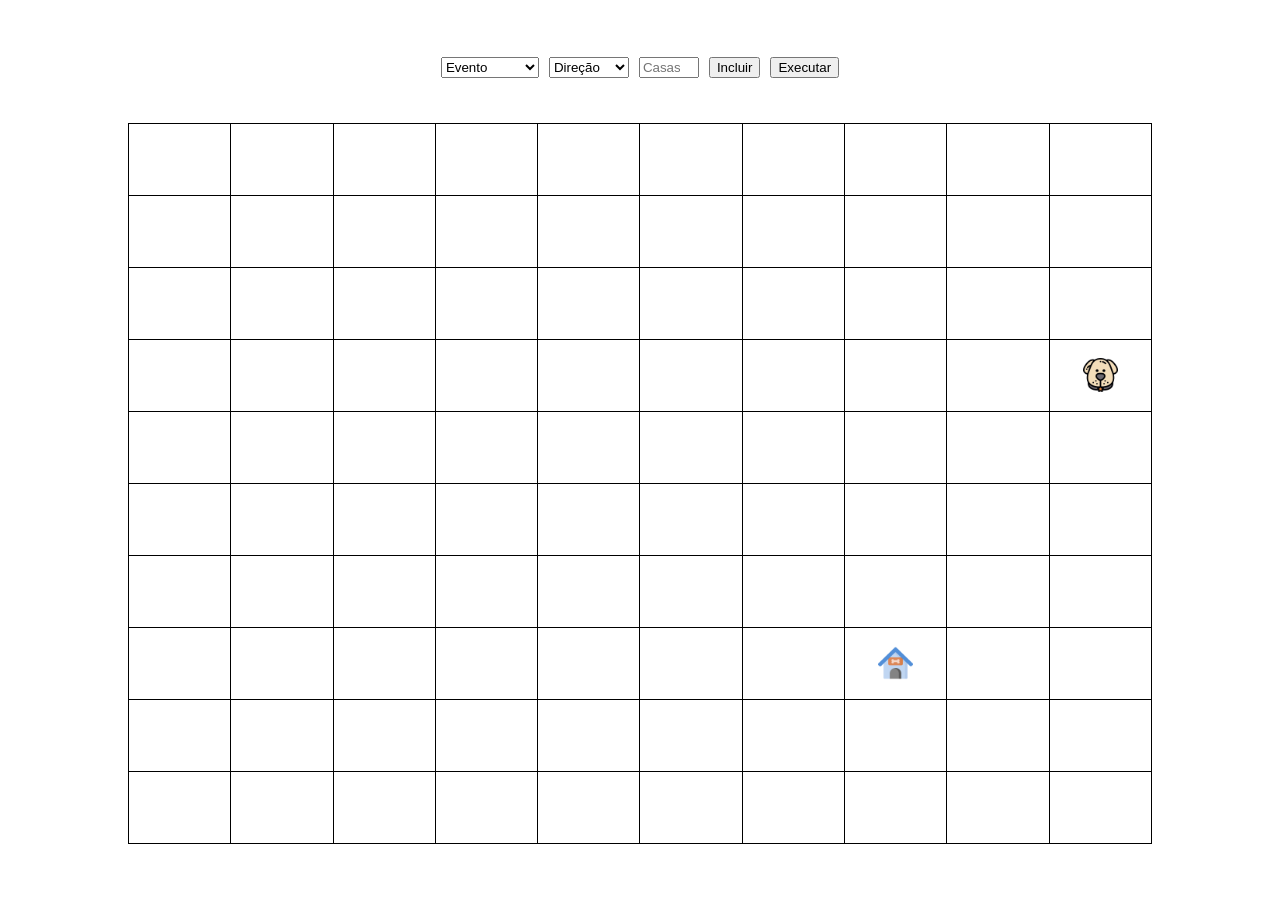
==== labirinto/index.html @ 0715a5e5 "aula 31 - movimentação do cachorro" ====
<html lang="pt">
<head>
    <meta charset="UTF-8">
    <title>Labirinto</title>
    <!-- defer significa chamar o script so depois de carregar o HTML, se nao tiver essa tag, ele pode gerar erro ao interagir com uma imagem que ainda nao carregou -->
    <script src="js/funcoes.js" defer></script>
    <link rel="stylesheet" href="css/estilos.css">
</head>
<body>
<div id="controles">
     <select name="evento" id="evento">
         <option value="" disabled selected hidden>Evento</option>
         <option>Pular para</option><option>Ir para</option><option>Desviar para</option>
     </select>
     <select name="direcao" id="direcao">
         <option value="" disabled selected hidden>Direção</option>
         <option value="1">Acima</option><option value="2">Abaixo</option><option value="3">Direita</option><option value="4">Esquerda</option>
     </select>
     <input type="number" name="casas" id="casas" placeholder="Casas" style="width: 60px;">
    <button onclick="inserirComandos()" id="casas">Incluir</button>
    <button onclick="seguirCaminho()" id="casas">Executar</button>
</div>
<!-- div para parabenizar -->
<div id="parabens"></div>
<div id="comandos"></div>
<div id="tabela"></div>
</body>
</html>
---- labirinto/css/estilos.css ----
html, body {
    margin: 0;
    padding: 0;
    width: 100vw;
    height: 100vh;
    display: flex;
    flex-direction: column;
    justify-content: center;
    align-items: center;
    gap: 15px;
}
#controles {
    display: flex;
    gap: 10px;
    justify-content: flex-start;
}
#comandos {
    display: flex;
    gap: 10px;
    justify-content: flex-start;
}

table {
    width: 80vw;
    height: 80vh;
    table-layout: fixed;
    border-collapse: collapse;
}
tr {
    height: calc(80vh / var(--linhas, 10));
}

td {
    border: 1px solid black;
    text-align: center;
    vertical-align: middle;
    overflow: hidden;
}


td img {
    width: 50%;
    height: 50%;
    object-fit: contain;
}
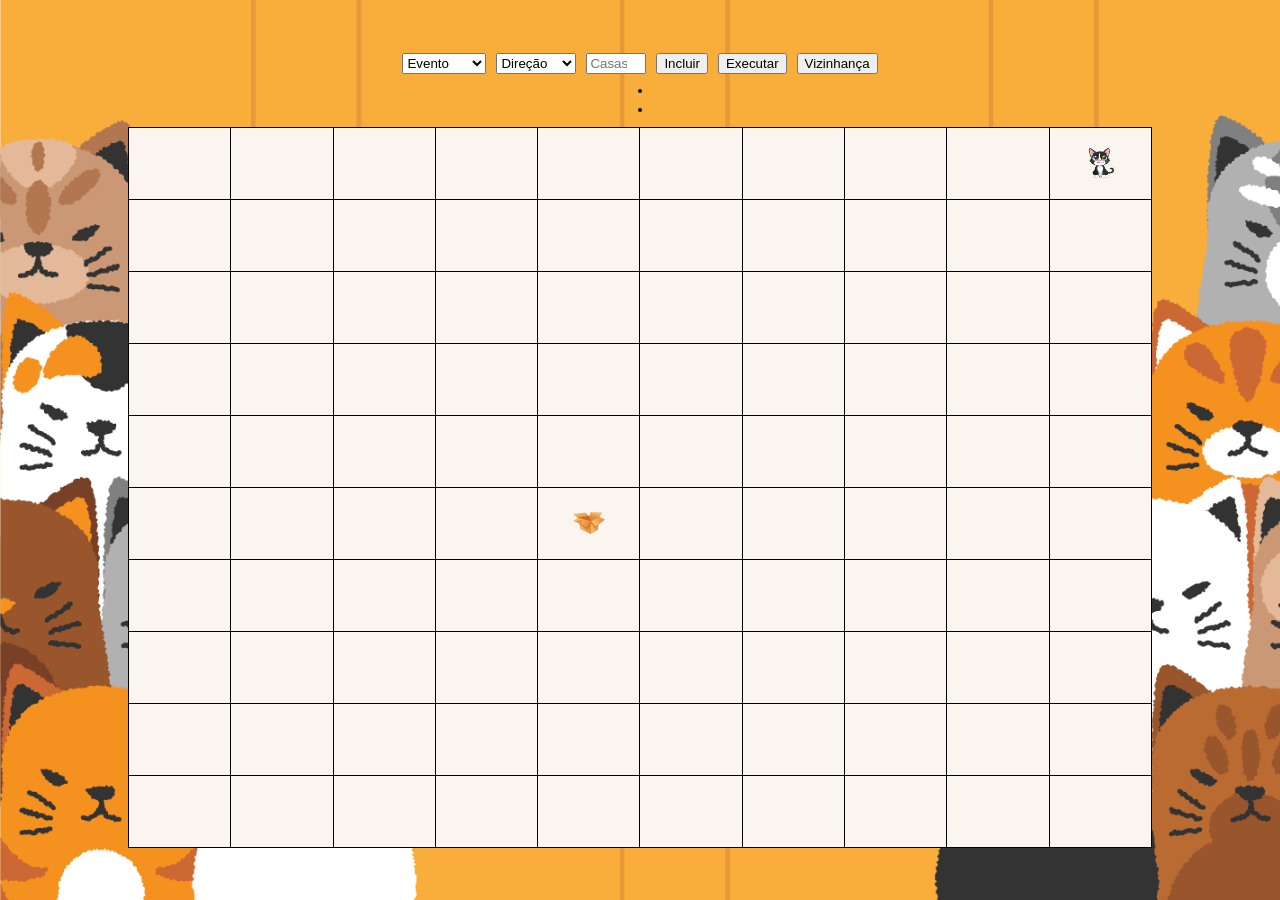
==== commit de1c2e0d: "aula dia 7: distancia os vizinhos" ====
--- a/labirinto/index.html
+++ b/labirinto/index.html
@@ -1,9 +1,7 @@
-
 <html lang="pt">
 <head>
     <meta charset="UTF-8">
     <title>Labirinto</title>
-    <!-- defer significa chamar o script so depois de carregar o HTML, se nao tiver essa tag, ele pode gerar erro ao interagir com uma imagem que ainda nao carregou -->
     <script src="js/funcoes.js" defer></script>
     <link rel="stylesheet" href="css/estilos.css">
 </head>
@@ -11,17 +9,21 @@
 <div id="controles">
      <select name="evento" id="evento">
          <option value="" disabled selected hidden>Evento</option>
-         <option>Pular para</option><option>Ir para</option><option>Desviar para</option>
+         <option value="1">Ir para</option>
+         <option value="2">Pular para</option>
      </select>
      <select name="direcao" id="direcao">
          <option value="" disabled selected hidden>Direção</option>
-         <option value="1">Acima</option><option value="2">Abaixo</option><option value="3">Direita</option><option value="4">Esquerda</option>
+         <option value="1">Acima</option>
+         <option value="2">Abaixo</option>
+         <option value="3">Direita</option>
+         <option value="4">Esquerda</option>
      </select>
      <input type="number" name="casas" id="casas" placeholder="Casas" style="width: 60px;">
     <button onclick="inserirComandos()" id="casas">Incluir</button>
     <button onclick="seguirCaminho()" id="casas">Executar</button>
+    <button  id="vizinho">Vizinhança</button>
 </div>
-<!-- div para parabenizar -->
 <div id="parabens"></div>
 <div id="comandos"></div>
 <div id="tabela"></div>
--- a/labirinto/css/estilos.css
+++ b/labirinto/css/estilos.css
@@ -8,6 +8,9 @@
     justify-content: center;
     align-items: center;
     gap: 15px;
+    background-image: url("/labirinto/img/fundo.jpg");
+    background-size: cover;
+  
 }
 #controles {
     display: flex;
@@ -18,6 +21,17 @@
     display: flex;
     gap: 10px;
     justify-content: flex-start;
+    border: 2px solid black;
+    border-radius: 5px;
+    font-family: "Brush Script MT", cursive;
+    background-color: #faf6ef;
+}
+
+#parabens {
+    border: 2px solid black;
+    border-radius: 5px;
+    font-family: "Brush Script MT", cursive;
+    background-color: #faf6ef;
 }
 
 table {
@@ -25,6 +39,7 @@
     height: 80vh;
     table-layout: fixed;
     border-collapse: collapse;
+    background-color: #faf6ef;
 }
 tr {
     height: calc(80vh / var(--linhas, 10));
@@ -42,4 +57,5 @@
     width: 50%;
     height: 50%;
     object-fit: contain;
-}+}
+
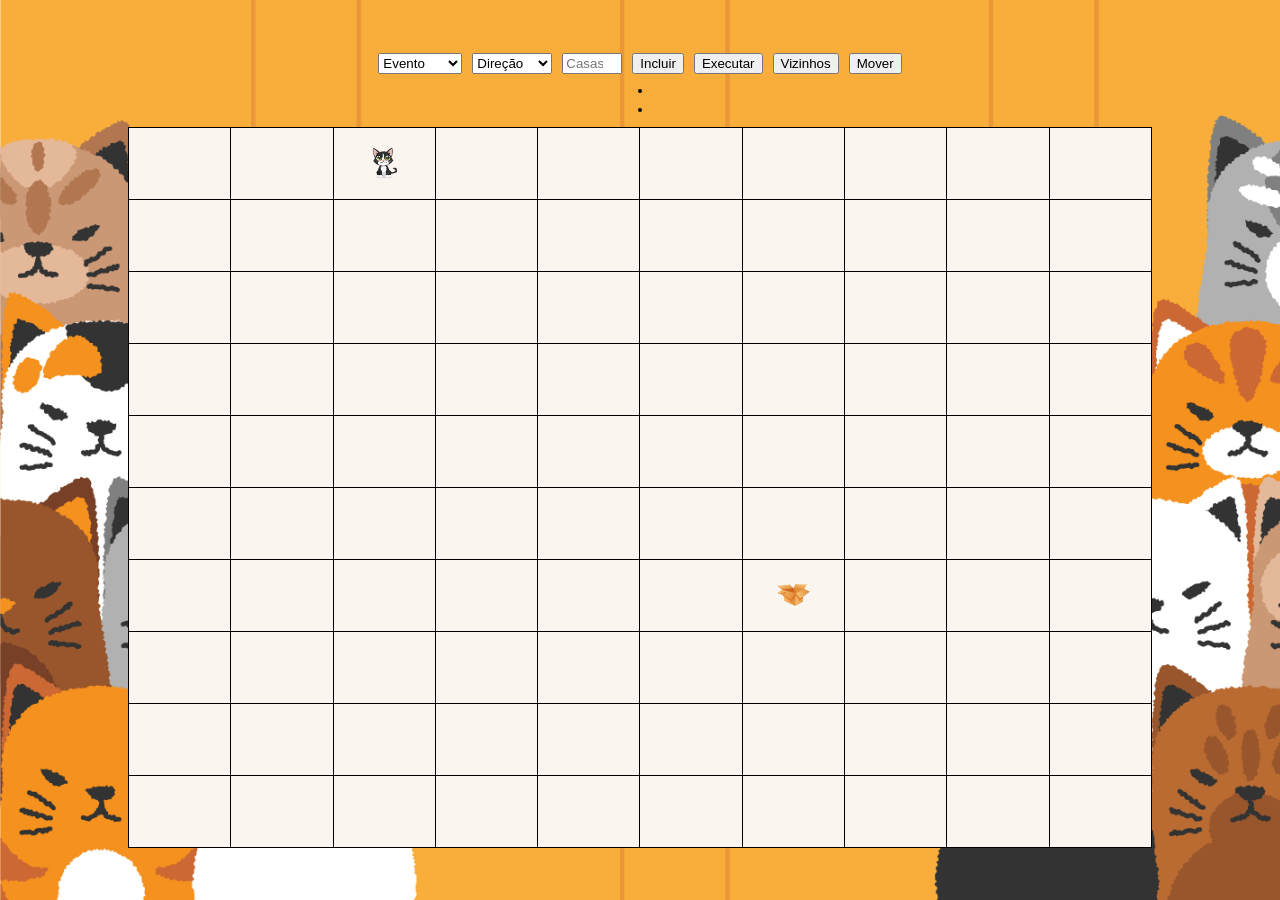
==== commit 7b4f5855: "codigo final do dia 07 corrigido" ====
--- a/labirinto/index.html
+++ b/labirinto/index.html
@@ -22,7 +22,8 @@
      <input type="number" name="casas" id="casas" placeholder="Casas" style="width: 60px;">
     <button onclick="inserirComandos()" id="casas">Incluir</button>
     <button onclick="seguirCaminho()" id="casas">Executar</button>
-    <button  id="vizinho">Vizinhança</button>
+    <button  id="vizinho">Vizinhos</button>
+    <button id="mover">Mover</button>
 </div>
 <div id="parabens"></div>
 <div id="comandos"></div>
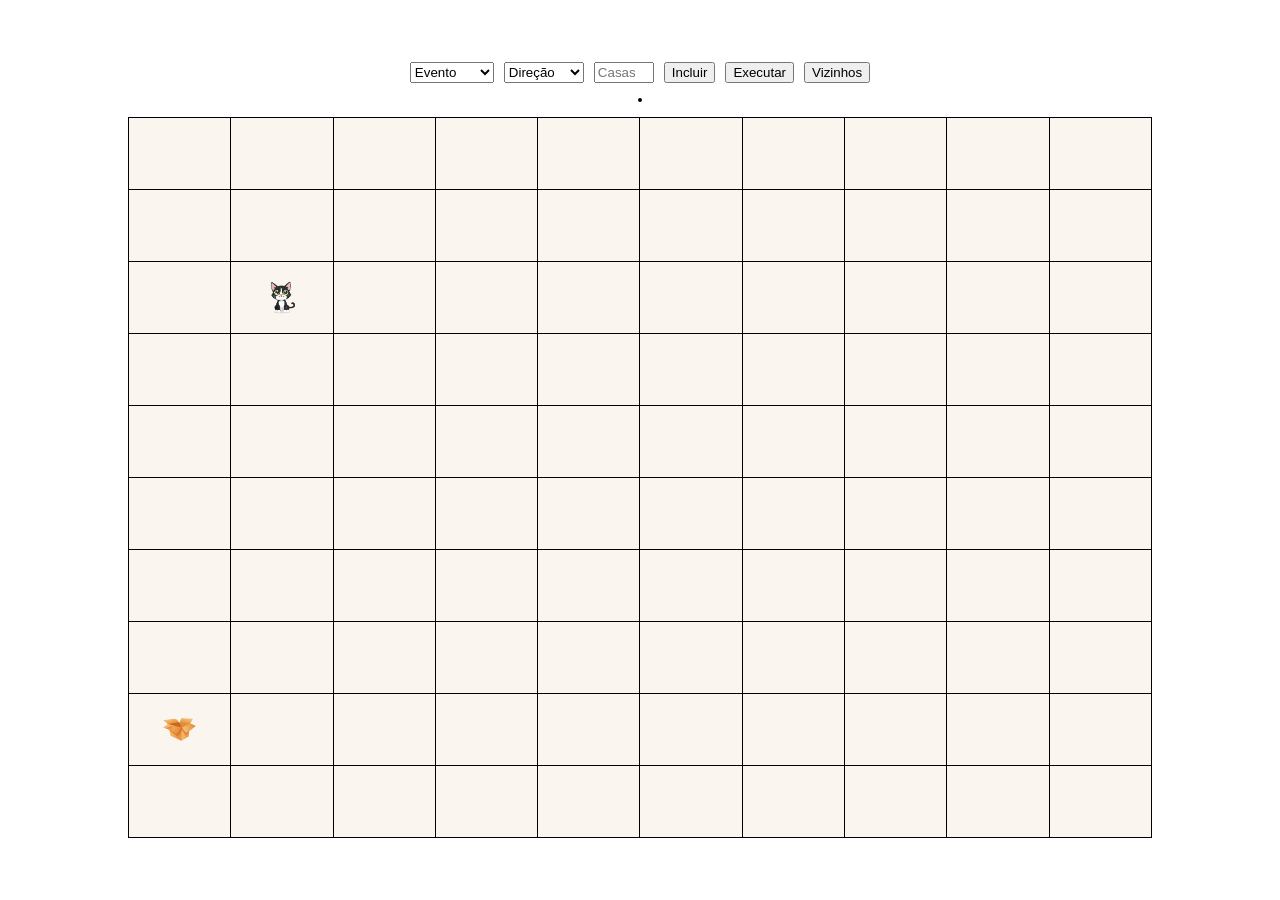
==== commit a4872a43: "loop com a menor distancia" ====
--- a/labirinto/index.html
+++ b/labirinto/index.html
@@ -23,10 +23,9 @@
     <button onclick="inserirComandos()" id="casas">Incluir</button>
     <button onclick="seguirCaminho()" id="casas">Executar</button>
     <button  id="vizinho">Vizinhos</button>
-    <button id="mover">Mover</button>
+    
 </div>
 <div id="parabens"></div>
-<div id="comandos"></div>
 <div id="tabela"></div>
 </body>
 </html>
--- a/labirinto/css/estilos.css
+++ b/labirinto/css/estilos.css
@@ -8,7 +8,7 @@
     justify-content: center;
     align-items: center;
     gap: 15px;
-    background-image: url("/labirinto/img/fundo.jpg");
+    background-image: url("/img/fundo.jpg");
     background-size: cover;
   
 }
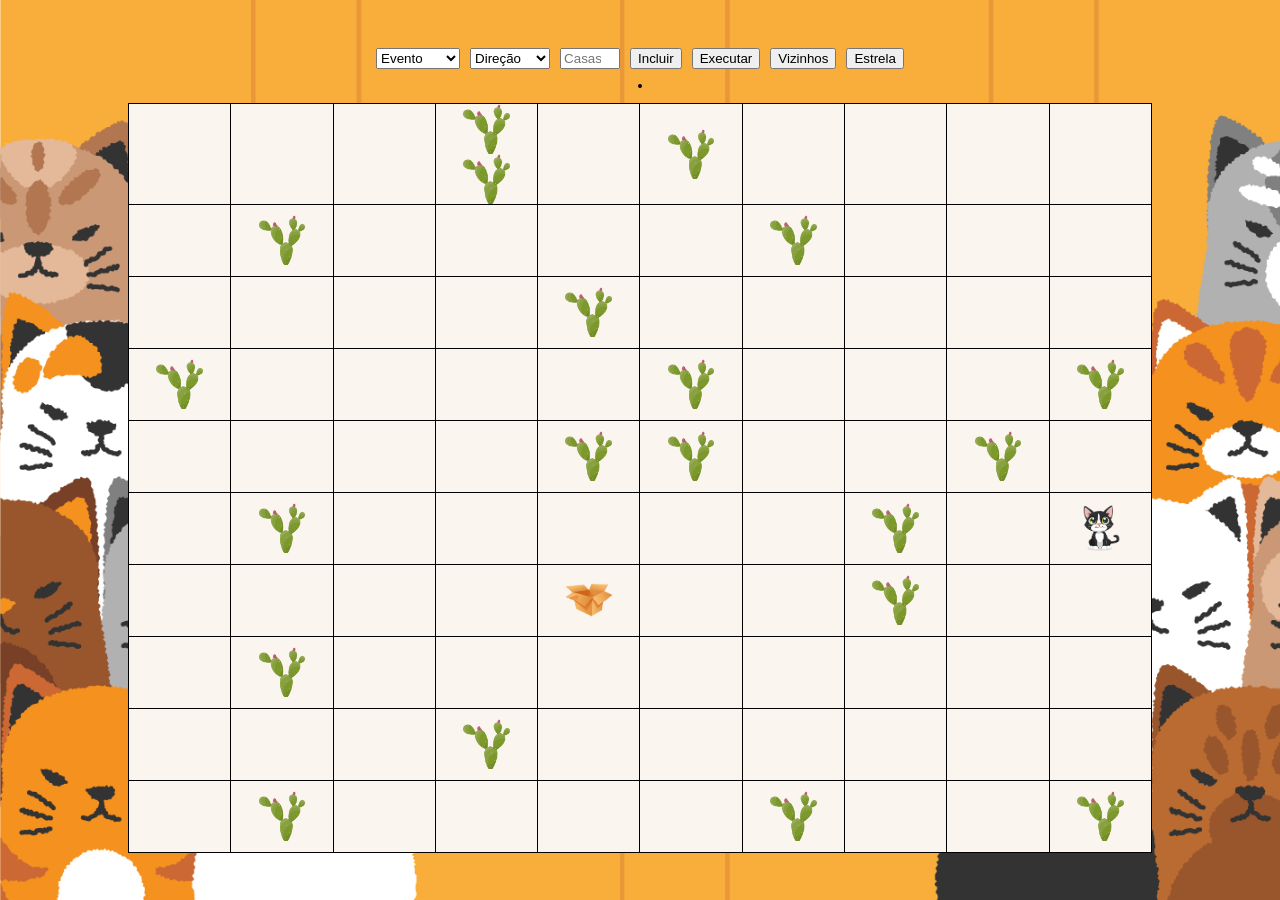
==== commit bef58e81: "GPS estrela" ====
--- a/labirinto/index.html
+++ b/labirinto/index.html
@@ -23,6 +23,7 @@
     <button onclick="inserirComandos()" id="casas">Incluir</button>
     <button onclick="seguirCaminho()" id="casas">Executar</button>
     <button  id="vizinho">Vizinhos</button>
+    <button onclick="encontraCaminhoEstrela()">Estrela</button>
     
 </div>
 <div id="parabens"></div>
--- a/labirinto/css/estilos.css
+++ b/labirinto/css/estilos.css
@@ -8,7 +8,7 @@
     justify-content: center;
     align-items: center;
     gap: 15px;
-    background-image: url("/img/fundo.jpg");
+    background-image: url("../img/fundo.jpg");
     background-size: cover;
   
 }
@@ -50,12 +50,17 @@
     text-align: center;
     vertical-align: middle;
     overflow: hidden;
+    width: 50px;
+    height: 50px;
+    min-width: 50px;
+    min-height: 50px;
+    padding: 0;
 }
 
 
 td img {
-    width: 50%;
-    height: 50%;
+    width: 100%;
+    height: 100%;
     object-fit: contain;
 }
 
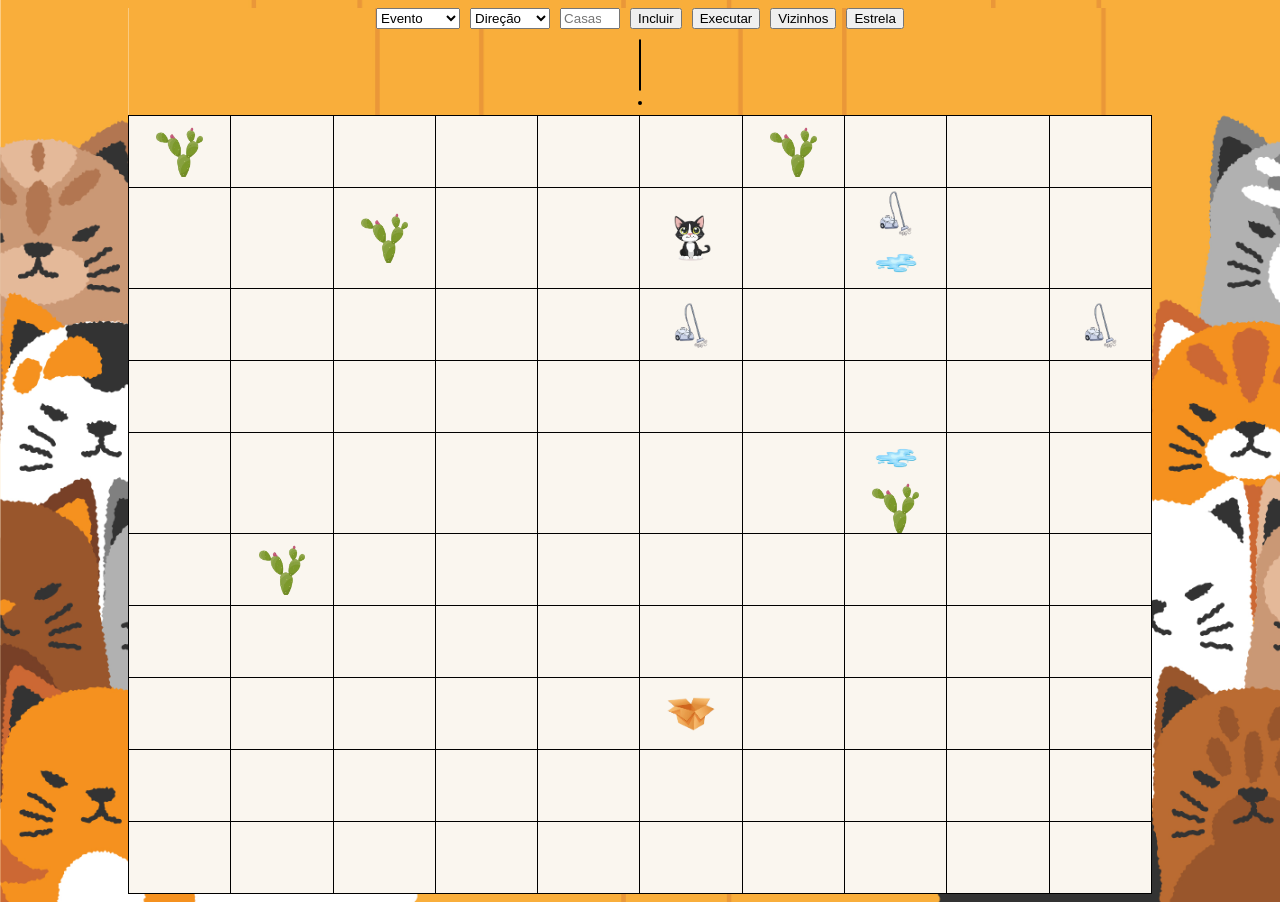
==== commit 31b3728f: "setas dos comandos" ====
--- a/labirinto/index.html
+++ b/labirinto/index.html
@@ -26,6 +26,7 @@
     <button onclick="encontraCaminhoEstrela()">Estrela</button>
     
 </div>
+<div id="comandos"></div>
 <div id="parabens"></div>
 <div id="tabela"></div>
 </body>
--- a/labirinto/css/estilos.css
+++ b/labirinto/css/estilos.css
@@ -1,13 +1,13 @@
 html, body {
-    margin: 0;
-    padding: 0;
-    width: 100vw;
-    height: 100vh;
+    /* margin: 0; */
+    /* padding: 0; */
+    /* width: 100vw; */
+    /* height: 100vh; */
     display: flex;
     flex-direction: column;
-    justify-content: center;
+    /* justify-content: center; */
     align-items: center;
-    gap: 15px;
+    gap: 10px;
     background-image: url("../img/fundo.jpg");
     background-size: cover;
   
@@ -21,11 +21,15 @@
     display: flex;
     gap: 10px;
     justify-content: flex-start;
-    border: 2px solid black;
+    border: 1px solid black;
     border-radius: 5px;
     font-family: "Brush Script MT", cursive;
     background-color: #faf6ef;
+    
+    height: 50px;
+    width: fit-content;
 }
+
 
 #parabens {
     border: 2px solid black;
@@ -58,7 +62,7 @@
 }
 
 
-td img {
+ img {
     width: 100%;
     height: 100%;
     object-fit: contain;
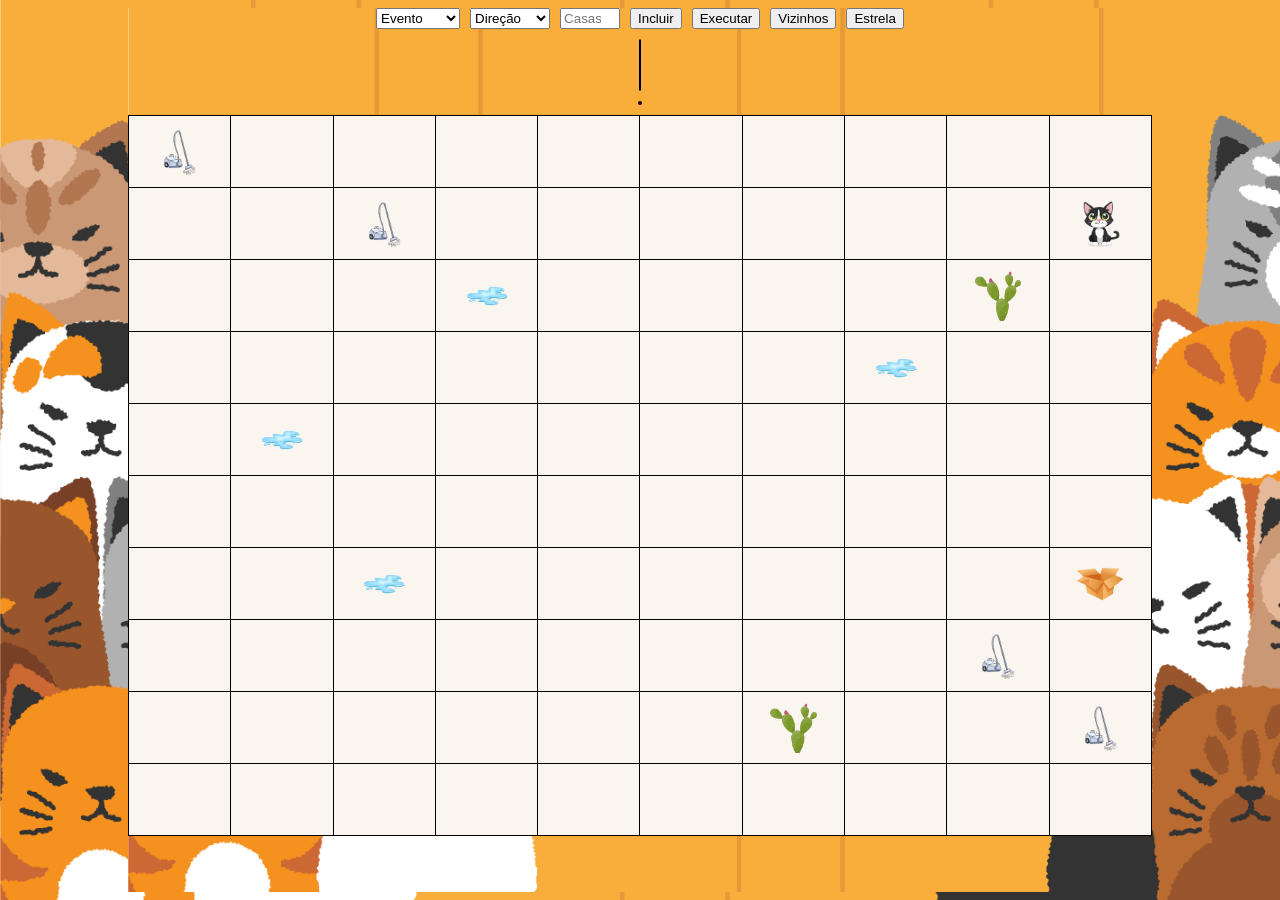
==== commit f270a30e: "correçao erro ao executar comandos" ====
--- a/labirinto/index.html
+++ b/labirinto/index.html
@@ -20,8 +20,8 @@
          <option value="4">Esquerda</option>
      </select>
      <input type="number" name="casas" id="casas" placeholder="Casas" style="width: 60px;">
-    <button onclick="inserirComandos()" id="casas">Incluir</button>
-    <button onclick="seguirCaminho()" id="casas">Executar</button>
+    <button onclick="inserirComandos()" id="incluir">Incluir</button>
+    <button onclick="seguirCaminho()" id="executar">Executar</button>
     <button  id="vizinho">Vizinhos</button>
     <button onclick="encontraCaminhoEstrela()">Estrela</button>
     
